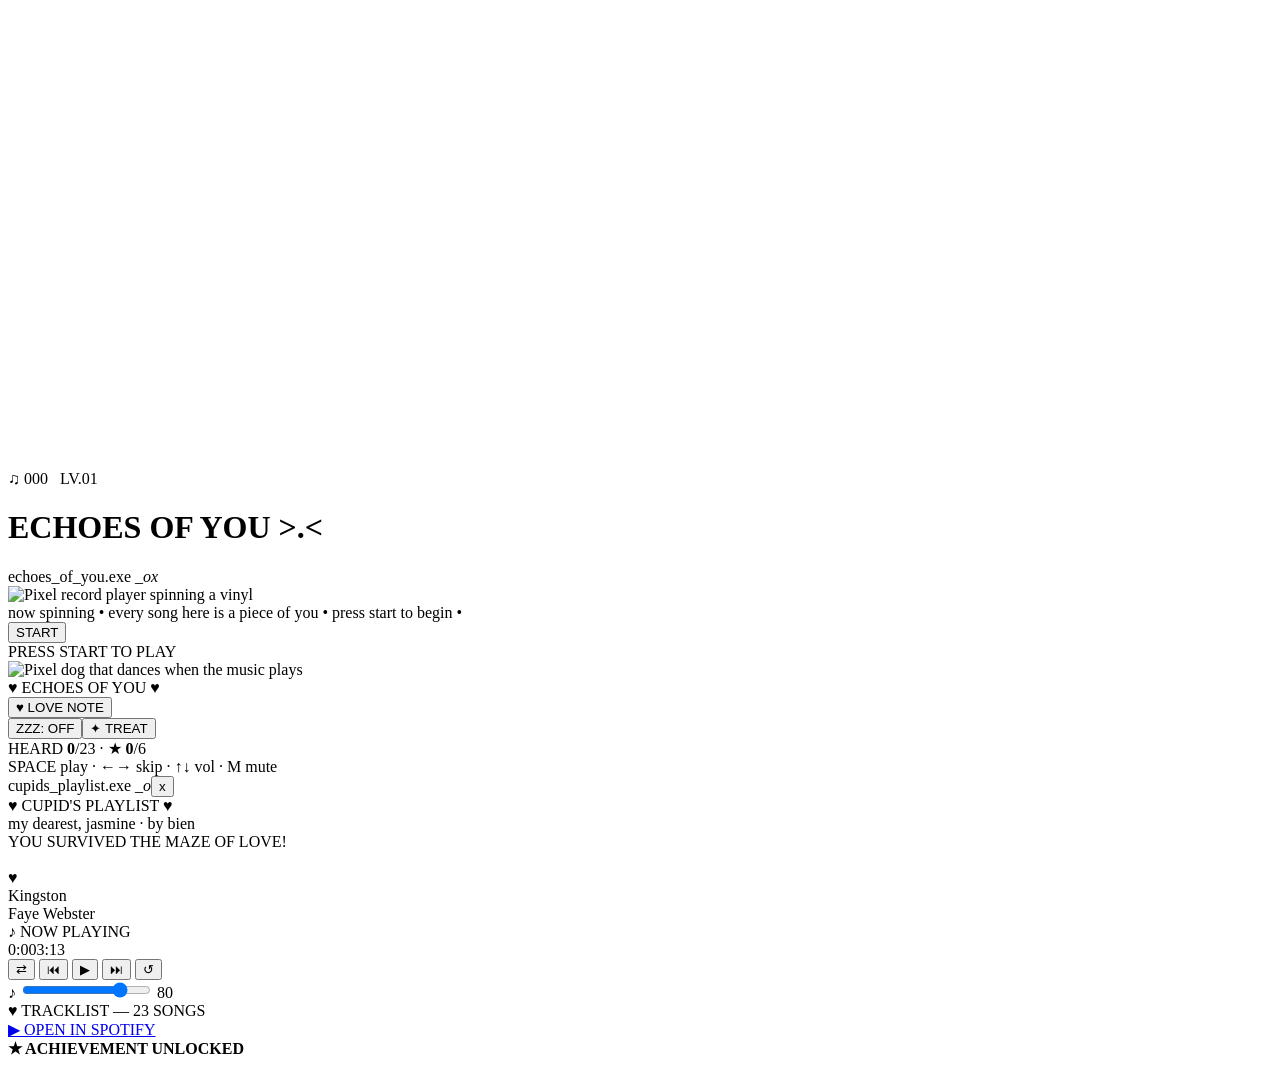
==== index.html @ cacc9eea "Add files via upload" ====
<!DOCTYPE html>
<html lang="en">
<head>
<meta charset="UTF-8">
<meta name="viewport" content="width=device-width, initial-scale=1">
<title>Echoes of You</title>
<link rel="preconnect" href="https://fonts.googleapis.com">
<link rel="preconnect" href="https://fonts.gstatic.com" crossorigin>
<link href="https://fonts.googleapis.com/css2?family=Press+Start+2P&family=Pixelify+Sans:wght@400;600&display=swap" rel="stylesheet">
<link rel="stylesheet" href="css/base.css">
<link rel="stylesheet" href="css/intro.css">
<link rel="stylesheet" href="css/playlist.css">
<link rel="stylesheet" href="css/dog.css">
<link rel="stylesheet" href="css/extras.css">
</head>
<body>

<canvas id="sky"></canvas>
<div class="horizon-glow"></div>
<div class="floor-wrap"><div class="floor"></div></div>
<canvas id="wipe"></canvas>
<div id="tod"></div>
<div id="tint"></div>
<div id="night"><i class="moon"></i><div id="stars"></div></div>
<canvas id="trail"></canvas>
<canvas id="pup" aria-hidden="true"></canvas>
<div class="scanlines"></div>

<div class="hud">
  <div class="lives" id="lives"></div>
  <div><span class="blink">&#9835;</span> <span id="hudScore">000</span> &nbsp; LV.<span id="hudLv">01</span></div>
</div>

<!-- ================= SCREEN 1: INTRO ================= -->
<main class="screen active" id="s-intro">
  <h1 id="title">ECHOES OF YOU &gt;.&lt;</h1>
  <p class="sub"><span id="sub"></span><span class="cursor"></span></p>

  <section class="win" aria-label="Record player">
    <div class="titlebar">
      <span class="name"><span class="dot"></span>echoes_of_you.exe</span>
      <span class="btns"><i>_</i><i>o</i><i>x</i></span>
    </div>
    <div class="win-body">
      <span class="corner tl"></span><span class="corner tr"></span><span class="corner bl"></span><span class="corner br"></span>
      <img class="deck" src="turntable_transparent.gif" alt="Pixel record player spinning a vinyl">
      <div class="shelf"></div>
      <div class="player-mini">
        <span class="note" id="noteIcon"></span>
        <div class="marquee"><span>now spinning &bull; every song here is a piece of you &bull; press start to begin &bull;</span></div>
        <div class="eq"><b></b><b></b><b></b><b></b><b></b></div>
        <div class="track" id="track"></div>
      </div>
    </div>
  </section>

  <div class="start-wrap">
    <button class="start" id="start"><span class="arrow" id="arrowL"></span>START<span class="arrow l" id="arrowR"></span></button>
    <div class="loadbar" id="loadbar"><i></i></div>
    <div class="hint" id="hint">PRESS START TO PLAY</div>
  </div>
</main>

<!-- ================= SCREEN 2: CUPID'S PLAYLIST ================= -->
<main class="screen" id="s-player">
  <div class="layout">
    <div class="side">
      <div id="lyric-sky" aria-hidden="true"></div>
      <div id="dog-stage">
        <div id="dog-bubble"><span></span></div>
        <div id="dog-fx"></div>
        <div id="dog-wrap"><img class="deck" id="dog" role="button" tabindex="0" aria-label="Pet the dog" src="assets/dog/idle.png" alt="Pixel dog that dances when the music plays"><div id="dog-acc"></div></div>
      </div>
      <div class="shelf"></div>
      <div class="tag">&hearts; ECHOES OF YOU &hearts;</div>
      <button id="note-btn" type="button" aria-expanded="false">&hearts; LOVE NOTE</button>
      <div id="note-box" hidden></div>
      <div id="dog-tools"><button id="sleep-btn" type="button">ZZZ: OFF</button><button id="treat-btn" type="button">&#10022; TREAT</button></div>
      <div id="heard">HEARD <b id="heard-n">0</b>/<span id="heard-t">23</span> &middot; &#9733; <b id="ach-n">0</b>/<span id="ach-t">6</span></div>
      <div class="keys">SPACE play &middot; &larr;&rarr; skip &middot; &uarr;&darr; vol &middot; M mute</div>
    </div>

    <section class="win" aria-label="Cupid's Playlist">
      <div class="titlebar">
        <span class="name"><span class="dot"></span>cupids_playlist.exe</span>
        <span class="btns"><i>_</i><i>o</i><button id="backBtn" title="Back to intro" aria-label="Back to intro">x</button></span>
      </div>
      <div id="player-hero">
        <div id="hero-title">&hearts; CUPID'S PLAYLIST &hearts;</div>
        <div id="hero-sub">my dearest, jasmine &middot; by bien</div>
        <div id="hero-congrats">YOU SURVIVED THE MAZE OF LOVE!</div>
      </div>
      <div id="player-body">
        <div id="album-section">
          <div id="album-wrap">
            <div id="vinyl-pos"><div id="vinyl"></div></div>
            <div id="album-art"><img id="aimg" src="" alt=""/><div id="album-fb">&hearts;</div></div>
          </div>
          <div id="song-meta">
            <div id="song-title">Kingston</div>
            <div id="song-artist">Faye Webster</div>
            <div id="now-playing-tag">&#9834; NOW PLAYING</div>
          </div>
        </div>
        <div id="audio-viz"></div>
        <div id="progress-section">
          <div id="prog-bar"><div id="prog-fill"></div><div id="prog-handle" style="left:0%"></div></div>
          <div id="time-row"><span id="tc">0:00</span><span id="td">3:13</span></div>
        </div>
        <div id="controls-section">
          <button class="ctrl" id="shuffle-btn" aria-label="Shuffle">&#8644;</button>
          <button class="ctrl" id="prev-btn" aria-label="Previous">&#9198;</button>
          <button class="ctrl" id="play-btn" aria-label="Play or pause">&#9654;</button>
          <button class="ctrl" id="next-btn" aria-label="Next">&#9197;</button>
          <button class="ctrl" id="repeat-btn" aria-label="Repeat">&#8634;</button>
        </div>
        <div id="vol-section">
          <span id="vol-icon">&#9834;</span>
          <input type="range" id="vol-slider" min="0" max="100" value="80"/>
          <span id="vol-val">80</span>
        </div>
        <div id="tracklist-section">
          <div id="tl-header">&hearts; TRACKLIST &mdash; 23 SONGS</div>
          <div id="tl"></div>
        </div>
        <div id="spotify-section">
          <a id="sp-btn" href="https://open.spotify.com/playlist/7KGLOl9cUGlaDKArLAe65Z" target="_blank" rel="noopener">&#9654; OPEN IN SPOTIFY</a>
        </div>
      </div>
    </section>
  </div>
</main>

<div id="toast" role="status" aria-live="polite"><b>&#9733; ACHIEVEMENT UNLOCKED</b><strong></strong><em></em></div>

<script src="js/shared.js"></script>
<script src="js/intro.js"></script>
<script src="js/tracks.js"></script>
<script src="js/playlist.js"></script>
<script src="js/dog.js"></script>
<script src="js/keyboard.js"></script>
<script src="js/extras.js"></script>
<script src="js/main.js"></script>
</body>
</html>
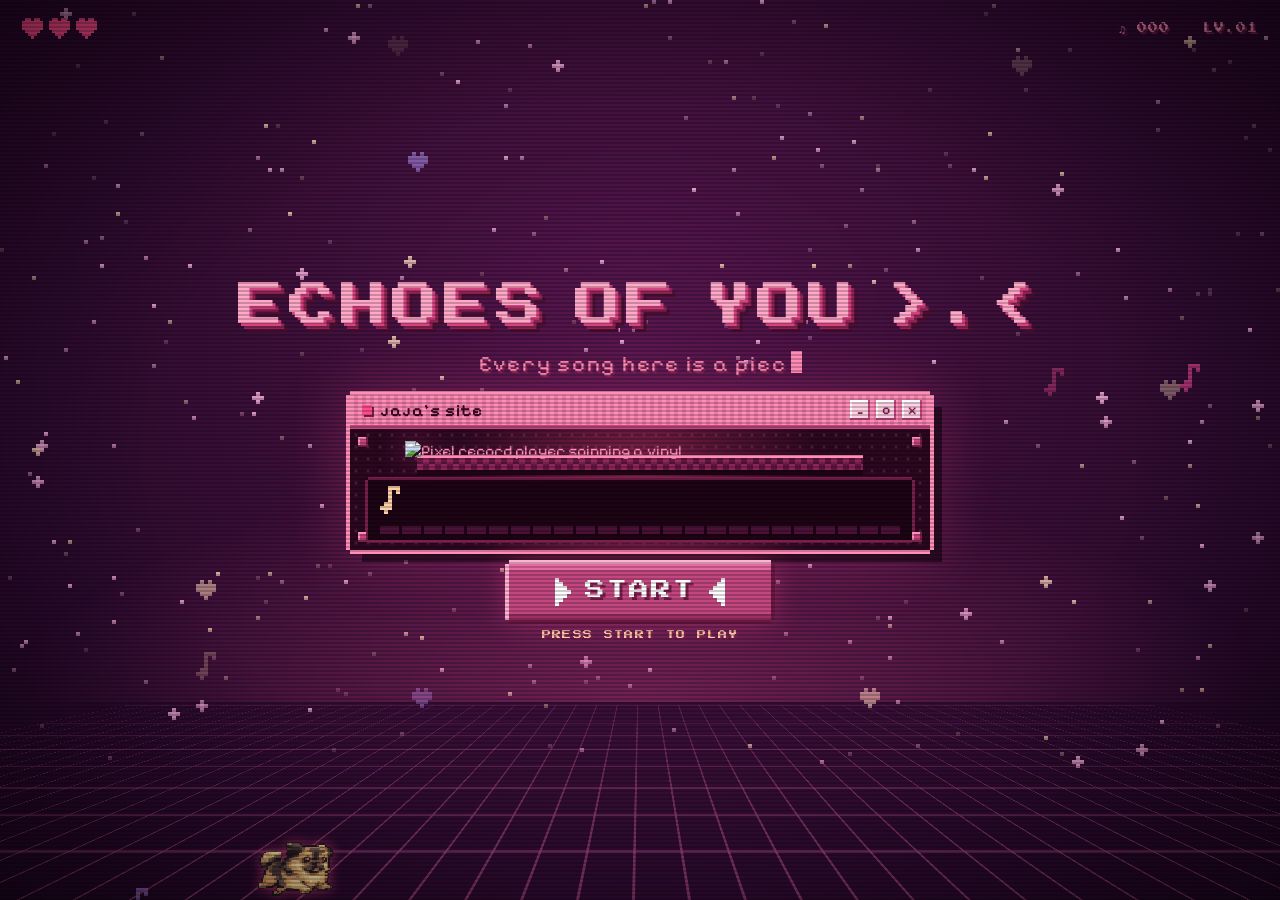
==== commit deb8facd: "commit" ====
--- a/index.html
+++ b/index.html
@@ -38,7 +38,7 @@
 
   <section class="win" aria-label="Record player">
     <div class="titlebar">
-      <span class="name"><span class="dot"></span>echoes_of_you.exe</span>
+      <span class="name"><span class="dot"></span>jaja's site</span>
       <span class="btns"><i>_</i><i>o</i><i>x</i></span>
     </div>
     <div class="win-body">
@@ -47,7 +47,7 @@
       <div class="shelf"></div>
       <div class="player-mini">
         <span class="note" id="noteIcon"></span>
-        <div class="marquee"><span>now spinning &bull; every song here is a piece of you &bull; press start to begin &bull;</span></div>
+        <div class="marquee"><span>now spinning &bull; every song here is a piece of how i admire you &bull; press start to begin &bull;</span></div>
         <div class="eq"><b></b><b></b><b></b><b></b><b></b></div>
         <div class="track" id="track"></div>
       </div>
@@ -82,13 +82,13 @@
 
     <section class="win" aria-label="Cupid's Playlist">
       <div class="titlebar">
-        <span class="name"><span class="dot"></span>cupids_playlist.exe</span>
+        <span class="name"><span class="dot"></span>jaja's site</span>
         <span class="btns"><i>_</i><i>o</i><button id="backBtn" title="Back to intro" aria-label="Back to intro">x</button></span>
       </div>
       <div id="player-hero">
-        <div id="hero-title">&hearts; CUPID'S PLAYLIST &hearts;</div>
-        <div id="hero-sub">my dearest, jasmine &middot; by bien</div>
-        <div id="hero-congrats">YOU SURVIVED THE MAZE OF LOVE!</div>
+        <div id="hero-title">&hearts; CHIPPOY'S PLAYLIST &hearts;</div>
+        <div id="hero-sub">cafe &middot; by ...</div>
+        <div id="hero-congrats">ENJOY LISTENING!</div>
       </div>
       <div id="player-body">
         <div id="album-section">
--- a/css/base.css
+++ b/css/base.css
@@ -0,0 +1,130 @@
+/* BASE — variables, background layers, HUD, screens, shared window chrome (used by intro + playlist) */
+
+  :root {
+    --bg: #3a0824;
+    --bg-deep: #1d0414;
+    --pink: #ff8fb8;
+    --pink-soft: #f9a8d4;
+    --hot: #ff4c8a;
+    --rose: #c2467f;
+    --deep: #7a1f4d;
+    --gold: #fcd0a8;
+    --gold-hi: #fde68a;
+    --lav: #c9a0ff;
+    --ink: #2b0720;
+  }
+  * { box-sizing: border-box; margin: 0; padding: 0; }
+  html, body { min-height: 100%; }
+  body {
+    background: radial-gradient(ellipse at 50% 38%, #5a0f3a 0%, var(--bg) 45%, var(--bg-deep) 100%) fixed;
+    color: var(--pink);
+    font-family: 'Pixelify Sans', 'Press Start 2P', monospace;
+    overflow-x: hidden;
+    image-rendering: pixelated;
+  }
+
+  @property --accent { syntax: '<color>'; inherits: true; initial-value: #ff4c8a; }
+  body { --accent: #ff4c8a; transition: --accent 1.2s ease; }
+  #tint {
+    position: fixed; inset: 0; z-index: 2; pointer-events: none; opacity: 0; transition: opacity 1s;
+    background:
+      radial-gradient(ellipse at 50% 40%, color-mix(in srgb, var(--accent) 26%, transparent) 0%, color-mix(in srgb, var(--accent) 10%, transparent) 55%, transparent 82%),
+      linear-gradient(to top, color-mix(in srgb, var(--accent) 16%, transparent), transparent 45%);
+  }
+  body.on-player #tint { opacity: 1; }
+
+  /* =============== shared background layers =============== */
+  #sky { position: fixed; inset: 0; width: 100%; height: 100%; image-rendering: pixelated; z-index: 0; }
+
+  .floor-wrap {
+    position: fixed; left: 0; right: 0; bottom: 0; height: 40vh;
+    perspective: 260px; overflow: hidden; z-index: 1; pointer-events: none;
+    -webkit-mask-image: linear-gradient(to top, #000 10%, transparent 95%);
+            mask-image: linear-gradient(to top, #000 10%, transparent 95%);
+  }
+  .floor {
+    position: absolute; left: -60%; right: -60%; top: -40%; bottom: 0;
+    transform: rotateX(64deg); transform-origin: 50% 100%;
+    background:
+      linear-gradient(rgba(255, 110, 170, .5) 3px, transparent 3px) 0 0 / 56px 56px,
+      linear-gradient(90deg, rgba(255, 110, 170, .5) 3px, transparent 3px) 0 0 / 56px 56px;
+    animation: floorScroll 2.4s linear infinite;
+  }
+  @keyframes floorScroll { to { background-position: 0 56px, 0 0; } }
+
+  .horizon-glow {
+    position: fixed; left: 0; right: 0; bottom: 22vh; height: 26vh; z-index: 1; pointer-events: none;
+    background: radial-gradient(ellipse at 50% 100%, rgba(255, 76, 138, .35), transparent 70%);
+  }
+  .scanlines {
+    position: fixed; inset: 0; z-index: 60; pointer-events: none;
+    background:
+      repeating-linear-gradient(0deg, rgba(0,0,0,.20) 0 2px, transparent 2px 4px),
+      radial-gradient(ellipse at center, transparent 55%, rgba(10, 0, 8, .55) 100%);
+    animation: flicker 5s steps(1) infinite;
+  }
+  @keyframes flicker { 0%, 92%, 100% { opacity: 1; } 93% { opacity: .82; } 95% { opacity: .95; } }
+  #wipe { position: fixed; inset: 0; width: 100%; height: 100%; z-index: 80; pointer-events: none; }
+  @keyframes blink { 50% { opacity: 0; } }
+
+  /* =============== HUD =============== */
+  .hud {
+    position: fixed; top: 18px; left: 22px; right: 22px; z-index: 20;
+    display: flex; justify-content: space-between; align-items: center;
+    font-family: 'Press Start 2P', monospace; font-size: 10px; letter-spacing: 1px;
+    color: var(--pink); text-shadow: 2px 2px 0 var(--deep); pointer-events: none;
+  }
+  .hud .lives { display: flex; gap: 6px; align-items: center; }
+  .hud .lives span { display: inline-block; width: 21px; height: 21px; background-size: contain; background-repeat: no-repeat; image-rendering: pixelated; }
+  .hud .blink { animation: blink 1s steps(1) infinite; }
+
+  /* =============== screens =============== */
+  .screen { display: none; position: relative; z-index: 10; min-height: 100vh; min-height: 100dvh; flex-direction: column; align-items: center; justify-content: center; padding: 60px 16px 44px; text-align: center; }
+  .screen.active { display: flex; }
+
+  /* ---------- shared window chrome ---------- */
+  .win {
+    position: relative; width: min(580px, 92vw); background: var(--ink); text-align: left;
+    box-shadow:
+      0 -4px 0 0 var(--pink), 0 4px 0 0 var(--pink), -4px 0 0 0 var(--pink), 4px 0 0 0 var(--pink),
+      12px 12px 0 0 rgba(10, 0, 8, .55),
+      0 0 60px 6px rgba(255, 76, 138, .25);
+  }
+  .titlebar {
+    display: flex; align-items: center; justify-content: space-between; height: 34px; padding: 0 8px 0 12px;
+    background: repeating-linear-gradient(90deg, var(--pink) 0 4px, #ee7aa6 4px 8px);
+    color: #3a0824; font-weight: 600; font-size: 17px; letter-spacing: .05em;
+    border-bottom: 4px solid var(--rose);
+  }
+  .titlebar .name { display: flex; align-items: center; gap: 8px; }
+  .titlebar .dot { width: 10px; height: 10px; background: var(--hot); box-shadow: 2px 2px 0 #7a1f4d; animation: blink 1.2s steps(1) infinite; }
+  .titlebar .btns { display: flex; gap: 6px; }
+  .titlebar .btns i, .titlebar .btns button {
+    display: grid; place-items: center; width: 20px; height: 20px; background: #ffd3e4; color: #7a1f4d; border: 0;
+    font: inherit; font-style: normal; font-size: 14px; line-height: 1; cursor: default;
+    box-shadow: inset -2px -2px 0 #c2467f, inset 2px 2px 0 #fff;
+  }
+  .titlebar .btns button { cursor: pointer; }
+  .titlebar .btns button:hover { background: #fff; }
+  .corner { position: absolute; width: 10px; height: 10px; background: var(--rose); box-shadow: inset -2px -2px 0 var(--deep), inset 2px 2px 0 var(--pink); }
+  .corner.tl { top: 8px; left: 8px; } .corner.tr { top: 8px; right: 8px; }
+  .corner.bl { bottom: 8px; left: 8px; } .corner.br { bottom: 8px; right: 8px; }
+
+  .deck {
+    display: block; margin: 0 auto; width: min(470px, 78vw); height: auto; image-rendering: pixelated;
+    filter: drop-shadow(0 0 14px rgba(255, 90, 160, .55));
+    animation: glowPulse 2.6s ease-in-out infinite alternate;
+  }
+  @keyframes glowPulse { from { filter: drop-shadow(0 0 8px rgba(255, 90, 160, .35)); } to { filter: drop-shadow(0 0 22px rgba(255, 90, 160, .75)); } }
+  .shelf {
+    width: 82%; height: 12px; margin: -2px auto 0;
+    background: conic-gradient(#8a2656 25%, #5f1440 0 50%, #8a2656 0 75%, #5f1440 0) 0 0 / 12px 12px;
+    box-shadow: 0 -3px 0 0 var(--pink), 0 5px 0 0 #1d0414;
+  }
+
+
+  /* shared by intro window + playlist side panel */
+  @keyframes winFloat { from { transform: translateY(0); } to { transform: translateY(-6px); } }
+
+  @media (max-width: 520px) { .hud { font-size: 8px; } }
+  @media (prefers-reduced-motion: reduce) { * { animation: none !important; } }
--- a/css/intro.css
+++ b/css/intro.css
@@ -0,0 +1,84 @@
+/* INTRO SCREEN (#s-intro) — title, record-player window, START button */
+
+  /* =============== INTRO =============== */
+  #s-intro { gap: 22px; }
+  h1 {
+    font-family: 'Press Start 2P', monospace; font-weight: 400;
+    font-size: clamp(20px, 4.4vw, 46px); line-height: 1.3; letter-spacing: .12em; color: #ffa8c8;
+    text-shadow: 3px 3px 0 #d6417f, 6px 6px 0 #8c2457, 9px 9px 0 #4d0f31; white-space: nowrap;
+  }
+  h1 .ch { display: inline-block; animation: wave 2.2s steps(1) infinite; animation-delay: calc(var(--i) * .09s); }
+  h1 .sp { display: inline-block; width: .6em; }
+  @keyframes wave { 0%, 100% { transform: translateY(0); } 50% { transform: translateY(-5px); } }
+  .sub { font-size: clamp(15px, 2.1vw, 22px); letter-spacing: .08em; color: var(--pink); text-shadow: 2px 2px 0 var(--deep); min-height: 1.4em; }
+  .sub .cursor { display: inline-block; width: .5em; height: 1em; background: var(--pink); margin-left: 4px; vertical-align: -2px; animation: blink .8s steps(1) infinite; }
+
+  #s-intro .win { animation: winFloat 4s steps(4) infinite alternate; }
+  .win-body {
+    position: relative; padding: 18px 18px 14px;
+    background:
+      radial-gradient(circle at 50% 46%, rgba(255, 76, 138, .38), transparent 62%),
+      radial-gradient(rgba(255, 143, 184, .20) 1.2px, transparent 1.8px) 0 0 / 12px 12px,
+      var(--ink);
+  }
+  .player-mini {
+    margin-top: 16px; display: grid; grid-template-columns: auto 1fr auto; gap: 12px; align-items: center;
+    padding: 8px 12px; background: #1d0414; font-size: 15px; letter-spacing: .04em;
+    box-shadow: 0 -3px 0 0 var(--deep), 0 3px 0 0 var(--deep), -3px 0 0 0 var(--deep), 3px 0 0 0 var(--deep);
+  }
+  .player-mini .note { width: 20px; height: 28px; background-size: contain; background-repeat: no-repeat; image-rendering: pixelated; animation: bounce .8s steps(2) infinite; }
+  @keyframes bounce { 50% { transform: translateY(-4px); } }
+  .marquee { overflow: hidden; white-space: nowrap; text-align: left; color: var(--gold); -webkit-mask-image: linear-gradient(90deg, transparent, #000 8%, #000 92%, transparent); mask-image: linear-gradient(90deg, transparent, #000 8%, #000 92%, transparent); }
+  .marquee span { display: inline-block; padding-left: 100%; animation: marq 12s linear infinite; }
+  @keyframes marq { to { transform: translateX(-100%); } }
+  .eq { display: flex; gap: 3px; align-items: flex-end; height: 24px; }
+  .eq b { width: 5px; background: linear-gradient(0deg, var(--hot), var(--gold)); animation: eq 1s steps(5) infinite alternate; }
+  .eq b:nth-child(1) { animation-duration: .7s; } .eq b:nth-child(2) { animation-duration: 1.1s; }
+  .eq b:nth-child(3) { animation-duration: .9s; } .eq b:nth-child(4) { animation-duration: 1.3s; }
+  .eq b:nth-child(5) { animation-duration: .8s; }
+  @keyframes eq { from { height: 4px; } to { height: 24px; } }
+  .track { grid-column: 1 / -1; display: flex; gap: 3px; }
+  .track i { flex: 1; height: 8px; background: #4a1236; animation: fill 6s steps(1) infinite; animation-delay: calc(var(--i) * .3s); }
+  @keyframes fill { 0% { background: #4a1236; } 2%, 100% { background: var(--pink); } }
+
+  .start-wrap { display: flex; flex-direction: column; align-items: center; gap: 14px; margin-top: 6px; }
+  .start {
+    position: relative; font-family: 'Press Start 2P', monospace; font-size: clamp(14px, 2vw, 20px); letter-spacing: .1em;
+    color: #fff; background: var(--rose); border: 0; padding: 20px 40px; cursor: pointer; overflow: hidden;
+    text-shadow: 3px 3px 0 var(--deep);
+    box-shadow:
+      0 -4px 0 0 #ffb3d1, 0 4px 0 0 #6a1842, -4px 0 0 0 #ffb3d1, 4px 0 0 0 #6a1842,
+      inset 0 -6px 0 0 #9c2f66, inset 0 6px 0 0 #e56aa0, 0 0 30px rgba(255, 76, 138, .45);
+    transition: transform .08s steps(2);
+  }
+  .start::after { content: ''; position: absolute; top: 0; bottom: 0; left: -40%; width: 22%; background: rgba(255,255,255,.35); transform: skewX(-20deg); animation: shine 3s steps(14) infinite; }
+  @keyframes shine { 0%, 55% { left: -40%; } 100% { left: 140%; } }
+  .start:hover { transform: translateY(-3px); background: #d65390; }
+  .start:active { transform: translateY(4px); box-shadow: 0 -4px 0 0 #ffb3d1, 0 4px 0 0 #6a1842, -4px 0 0 0 #ffb3d1, 4px 0 0 0 #6a1842, inset 0 4px 0 0 #9c2f66; }
+  .start .arrow { display: inline-block; width: 16px; height: 28px; vertical-align: middle; background-size: contain; background-repeat: no-repeat; image-rendering: pixelated; margin: 0 14px; animation: nudge .7s steps(2) infinite; }
+  .start .arrow.l { transform: scaleX(-1); animation-name: nudgeL; }
+  @keyframes nudge { 50% { transform: translateX(5px); } }
+  @keyframes nudgeL { 0% { transform: scaleX(-1) translateX(0); } 50% { transform: scaleX(-1) translateX(5px); } }
+  .hint { font-family: 'Press Start 2P', monospace; font-size: 9px; letter-spacing: .15em; color: var(--gold); text-shadow: 2px 2px 0 var(--deep); animation: blink 1.1s steps(1) infinite; }
+  .loadbar { display: none; width: 260px; height: 16px; padding: 3px; background: #1d0414; box-shadow: 0 -3px 0 0 var(--pink), 0 3px 0 0 var(--pink), -3px 0 0 0 var(--pink), 3px 0 0 0 var(--pink); }
+  .loadbar.on { display: block; }
+  .loadbar i { display: block; height: 100%; width: 0; background: repeating-linear-gradient(90deg, var(--hot) 0 8px, transparent 8px 11px); }
+
+
+  @media (max-width: 520px) { h1 { white-space: normal; } }
+
+  /* ---- fit the intro screen in one viewport (no page scroll) ---- */
+  #s-intro .deck { width: auto; max-width: min(470px, 78vw); max-height: clamp(110px, calc(100dvh - 520px), 380px); }
+  @media (max-height: 900px) {
+    #s-intro { gap: 14px; padding-top: 40px; padding-bottom: 24px; }
+    #s-intro .win-body { padding: 12px 18px 10px; }
+    #s-intro .player-mini { margin-top: 10px; padding: 6px 12px; }
+    #s-intro .start-wrap { gap: 10px; margin-top: 0; }
+    #s-intro .start { padding: 14px 32px; }
+  }
+  @media (max-height: 700px) {
+    #s-intro { gap: 8px; padding-top: 34px; padding-bottom: 14px; }
+    #s-intro .sub { font-size: 14px; }
+    #s-intro .start { padding: 10px 26px; }
+    #s-intro .hint { font-size: 8px; }
+  }
--- a/css/playlist.css
+++ b/css/playlist.css
@@ -0,0 +1,140 @@
+/* CUPID'S PLAYLIST SCREEN (#s-player) — player window, tracklist, controls */
+
+  /* =============== PLAYER =============== */
+  #s-player { font-family: 'Press Start 2P', monospace; }
+  .layout { display: flex; gap: 40px; align-items: center; justify-content: center; flex-wrap: wrap; width: 100%; }
+  .side { display: flex; flex-direction: column; align-items: center; animation: winFloat 4s steps(4) infinite alternate; }
+    .side .shelf { width: 88%; }
+  .side .tag { margin-top: 18px; font-size: 8px; letter-spacing: .15em; color: var(--gold); text-shadow: 2px 2px 0 var(--deep); }
+
+  #dog { image-rendering: pixelated; }
+  #s-player .win { width: min(540px, 94vw); }
+  #player-hero {
+    padding: 16px 14px; text-align: center;
+    background: repeating-linear-gradient(90deg, var(--rose) 0 4px, #b83d77 4px 8px); border-bottom: 4px solid var(--deep);
+  }
+  #hero-title { font-size: clamp(11px, 2.6vw, 15px); color: #fff; text-shadow: 3px 3px 0 var(--deep); margin-bottom: 10px; line-height: 1.5; }
+  #hero-sub { font-size: clamp(7px, 1.7vw, 9px); color: #fff0f6; margin-bottom: 9px; text-shadow: 2px 2px 0 var(--deep); }
+  #hero-congrats { font-size: clamp(6px, 1.5vw, 7px); color: var(--gold-hi); text-shadow: 2px 2px 0 var(--deep); animation: blink 1.4s steps(1) infinite; }
+
+  #player-body {
+    position: relative; padding: 4px 0 20px;
+    background:
+      radial-gradient(circle at 20% 12%, rgba(255, 76, 138, .22), transparent 55%),
+      radial-gradient(rgba(255, 143, 184, .14) 1.2px, transparent 1.8px) 0 0 / 12px 12px,
+      var(--ink);
+  }
+  #album-section { --art: clamp(90px, 22vw, 120px); display: flex; align-items: center; gap: 16px; padding: 18px 20px 0; }
+  #album-wrap { position: relative; flex-shrink: 0; width: calc(var(--art) * 1.5); height: var(--art); }
+  #album-art {
+    position: absolute; left: 0; top: 0; z-index: 2;
+    width: var(--art); height: var(--art); background: #2d0020; flex-shrink: 0;
+    display: flex; align-items: center; justify-content: center; overflow: hidden;
+    box-shadow: 0 -3px 0 0 var(--pink), 0 3px 0 0 var(--pink), -3px 0 0 0 var(--pink), 3px 0 0 0 var(--pink), 6px 6px 0 0 rgba(10, 0, 8, .6), 0 0 24px rgba(255, 76, 138, .35);
+  }
+  /* ---- spinning vinyl peeking out of the sleeve ---- */
+  #vinyl-pos { position: absolute; top: 0; left: calc(var(--art) * .2); width: var(--art); height: var(--art); z-index: 1; transition: left .6s steps(6); }
+  #album-section.playing #vinyl-pos { left: calc(var(--art) * .5); }
+  #vinyl {
+    position: relative; width: 100%; height: 100%; border-radius: 50%;
+    background:
+      conic-gradient(from 0deg, transparent 0 18%, rgba(255, 255, 255, .16) 25%, transparent 32% 68%, rgba(255, 255, 255, .16) 75%, transparent 82%),
+      repeating-radial-gradient(circle, #1a0612 0 2px, #2f0c22 2px 4px);
+    box-shadow: 0 0 0 3px var(--rose), 4px 4px 0 3px rgba(10, 0, 8, .55), 0 0 18px rgba(255, 76, 138, .3);
+    animation: vinylSpin 3.2s steps(32) infinite; animation-play-state: paused;
+  }
+  #album-section.playing #vinyl { animation-play-state: running; }
+  #vinyl::before { content: ''; position: absolute; inset: 33%; border-radius: 50%; background: var(--hot) var(--label, none) center / cover; box-shadow: 0 0 0 2px var(--gold-hi); }
+  #vinyl::after { content: ''; position: absolute; left: 50%; top: 50%; width: 9%; height: 9%; margin: -4.5% 0 0 -4.5%; border-radius: 50%; background: var(--bg-deep); box-shadow: 0 0 0 2px var(--gold-hi); }
+  @keyframes vinylSpin { to { transform: rotate(360deg); } }
+  #album-art img { width: 100%; height: 100%; object-fit: cover; display: none; image-rendering: auto; }
+  #album-fb { font-size: 34px; color: var(--pink); animation: bounce .8s steps(2) infinite; }
+  #song-meta { flex: 1; min-width: 0; }
+  #song-title { font-size: clamp(9px, 2.4vw, 12px); color: var(--gold-hi); margin-bottom: 10px; line-height: 1.5; overflow: hidden; text-overflow: ellipsis; display: -webkit-box; -webkit-line-clamp: 2; -webkit-box-orient: vertical; text-shadow: 2px 2px 0 var(--deep); }
+  #song-artist { font-size: clamp(7px, 1.8vw, 9px); color: var(--pink-soft); margin-bottom: 12px; }
+  #now-playing-tag { font-size: clamp(6px, 1.4vw, 7px); color: var(--pink); background: #2d0020; padding: 5px 8px; display: inline-block; box-shadow: 0 -2px 0 0 var(--rose), 0 2px 0 0 var(--rose), -2px 0 0 0 var(--rose), 2px 0 0 0 var(--rose); }
+  #now-playing-tag.live { animation: blink 1.2s steps(1) infinite; }
+
+  #audio-viz { margin: 16px 20px 0; display: flex; align-items: flex-end; gap: 2px; height: 44px; }
+  .avbar { flex: 1; background: linear-gradient(0deg, var(--accent), var(--gold)); min-height: 2px; opacity: .7; }
+
+  #progress-section { padding: 14px 20px 0; }
+  #prog-bar { height: 10px; background: #3d0030; cursor: pointer; position: relative; margin-bottom: 10px; box-shadow: 0 -2px 0 0 var(--deep), 0 2px 0 0 var(--deep), -2px 0 0 0 var(--deep), 2px 0 0 0 var(--deep); }
+  #prog-fill { height: 10px; width: 0%; pointer-events: none; background: repeating-linear-gradient(90deg, var(--accent) 0 6px, color-mix(in srgb, var(--accent) 70%, #fff) 6px 8px); }
+  #prog-handle { position: absolute; top: -4px; width: 12px; height: 18px; background: var(--gold-hi); transform: translateX(-6px); pointer-events: none; box-shadow: -2px 0 0 0 var(--hot), 2px 0 0 0 var(--hot); }
+  #time-row { display: flex; justify-content: space-between; font-size: clamp(7px, 1.8vw, 9px); color: var(--pink-soft); }
+
+  #controls-section { display: flex; align-items: center; justify-content: center; gap: 12px; padding: 18px 20px 0; flex-wrap: wrap; }
+  .ctrl {
+    font-family: 'Press Start 2P', monospace; background: #3a0824; color: var(--pink-soft); border: 0; cursor: pointer;
+    padding: 9px 12px; font-size: 12px; line-height: 1;
+    box-shadow: 0 -3px 0 0 var(--rose), 0 3px 0 0 #120008, -3px 0 0 0 var(--rose), 3px 0 0 0 #120008, inset 0 -3px 0 0 #260416;
+  }
+  .ctrl:hover { background: #561236; color: var(--gold-hi); }
+  .ctrl:active { transform: translateY(3px); box-shadow: 0 -3px 0 0 var(--rose), 0 0 0 0 #120008, -3px 0 0 0 var(--rose), 3px 0 0 0 #120008; }
+  #play-btn { font-size: 17px; padding: 12px 17px; background: var(--rose); color: #fff; text-shadow: 2px 2px 0 var(--deep); box-shadow: 0 -3px 0 0 #ffb3d1, 0 3px 0 0 #6a1842, -3px 0 0 0 #ffb3d1, 3px 0 0 0 #6a1842, inset 0 -4px 0 0 #9c2f66, inset 0 4px 0 0 #e56aa0; }
+  #play-btn:hover { background: #d65390; }
+  .ctrl.active { color: var(--gold-hi); box-shadow: 0 -3px 0 0 var(--gold-hi), 0 3px 0 0 #120008, -3px 0 0 0 var(--gold-hi), 3px 0 0 0 #120008, inset 0 -3px 0 0 #260416; }
+
+  #vol-section { display: flex; align-items: center; gap: 12px; padding: 18px 20px 0; }
+  #vol-icon { font-size: 11px; color: var(--pink-soft); }
+  #vol-slider { flex: 1; height: 6px; accent-color: var(--hot); cursor: pointer; }
+  #vol-val { font-size: 7px; color: var(--pink-soft); min-width: 28px; text-align: right; }
+
+  #tracklist-section { margin: 20px 20px 0; background: #1d0414; box-shadow: 0 -3px 0 0 var(--deep), 0 3px 0 0 var(--deep), -3px 0 0 0 var(--deep), 3px 0 0 0 var(--deep); }
+  #tl-header { background: #3a0824; padding: 9px 12px; font-size: clamp(7px, 1.8vw, 9px); color: var(--pink-soft); border-bottom: 3px solid var(--deep); }
+  #tl { max-height: clamp(180px, 32vh, 280px); overflow-y: auto; scrollbar-width: thin; scrollbar-color: var(--rose) #1a0010; }
+  .ti { display: flex; align-items: center; gap: 10px; padding: 10px 12px; cursor: pointer; border-bottom: 1px solid #2a0a1d; font-size: clamp(7px, 1.8vw, 9px); }
+  .ti:hover { background: #2d0a22; }
+  .ti.active { background: #4a1236; box-shadow: inset 4px 0 0 0 var(--hot); }
+  .tn { color: #a8366a; min-width: 18px; }
+  .tt { color: #fbcfe8; flex: 1; white-space: nowrap; overflow: hidden; text-overflow: ellipsis; }
+  .tar { color: var(--pink-soft); white-space: nowrap; max-width: 38%; overflow: hidden; text-overflow: ellipsis; }
+  .ti.active .tt, .ti.active .tn { color: var(--gold-hi); }
+
+  #spotify-section { padding: 20px 20px 0; }
+  #sp-btn {
+    display: block; width: 100%; font-family: 'Press Start 2P', monospace; font-size: clamp(7px, 1.8vw, 9px);
+    background: #1DB954; color: #fff; border: 0; padding: 14px; cursor: pointer; text-decoration: none; text-align: center; text-shadow: 2px 2px 0 #0b5a28;
+    box-shadow: 0 -3px 0 0 #7af0a6, 0 3px 0 0 #0b5a28, -3px 0 0 0 #7af0a6, 3px 0 0 0 #0b5a28, inset 0 -4px 0 0 #158f43;
+  }
+  #sp-btn:hover { background: #1ed760; }
+  #sp-btn:active { transform: translateY(3px); }
+
+
+  /* ---- fit the playlist screen in one viewport (no page scroll) on desktop/tablet ---- */
+  @media (min-width: 760px) {
+    #s-player { padding: 48px 16px 16px; }
+    #s-player .win { display: flex; flex-direction: column; max-height: calc(100dvh - 72px); }
+    #s-player .win .titlebar, #player-hero { flex-shrink: 0; }
+    #player-body { flex: 1; min-height: 0; display: flex; flex-direction: column; padding-bottom: 14px; }
+    #player-body > * { flex-shrink: 0; }
+    #tracklist-section { flex: 0 1 auto; min-height: 96px; display: flex; flex-direction: column; margin-top: 14px; }
+    #tl-header { flex-shrink: 0; }
+    #tl { flex: 0 1 auto; min-height: 0; max-height: clamp(180px, 32vh, 280px); }
+    #spotify-section { padding-top: 14px; }
+  }
+  @media (min-width: 760px) and (max-height: 900px) {
+    #player-hero { padding: 10px 14px; }
+    #hero-title { margin-bottom: 6px; }
+    #hero-sub { margin-bottom: 5px; }
+    #album-section { padding-top: 12px; }
+    #album-section { --art: 84px; }
+    #song-title { margin-bottom: 6px; }
+    #song-artist { margin-bottom: 8px; }
+    #audio-viz { margin-top: 10px; height: 28px; }
+    #progress-section { padding-top: 10px; }
+    #prog-bar { margin-bottom: 8px; }
+    #controls-section { padding-top: 12px; }
+    #vol-section { padding-top: 12px; }
+    #tracklist-section { margin-top: 12px; }
+    .ti { padding: 7px 12px; }
+    #sp-btn { padding: 10px; }
+  }
+  @media (min-width: 760px) and (max-height: 720px) {
+    #hero-congrats { display: none; }
+    #album-section { --art: 72px; }
+    #audio-viz { height: 20px; margin-top: 8px; }
+    #vol-section { display: none; }
+    #s-player .side { --sideW: min(340px, 40vw); }
+  }
--- a/css/dog.css
+++ b/css/dog.css
@@ -0,0 +1,113 @@
+/* DOG — mascot, speech bubble, love note, night sky, lyrics, sleep/treat tools */
+
+  /* =============== DOG EXTRAS =============== */
+  .side { --sideW: min(400px, 70vw); width: var(--sideW); }
+  #dog-stage { position: relative; width: 100%; }
+  #dog-stage .deck { width: 100%; aspect-ratio: 1300 / 944; object-fit: contain; object-position: 50% 100%; }
+  #dog-wrap { transform-origin: 50% 94%; }
+  #s-player { --glow: rgba(255, 76, 138, .6); --glow2: rgba(255, 76, 138, .28); }
+  #dog { cursor: pointer; animation: dogGlow 2.6s ease-in-out infinite alternate; filter: drop-shadow(0 0 14px var(--glow)); }
+  @keyframes dogGlow { from { filter: drop-shadow(0 0 8px var(--glow)); } to { filter: drop-shadow(0 0 22px var(--glow)); } }
+  #dog:focus, #dog:focus-visible { outline: none; }
+  #dog:focus-visible { filter: drop-shadow(0 0 22px var(--glow)) brightness(1.12); animation: none; }
+  #s-player .win {
+    box-shadow: 0 -4px 0 0 var(--pink), 0 4px 0 0 var(--pink), -4px 0 0 0 var(--pink), 4px 0 0 0 var(--pink),
+      12px 12px 0 0 rgba(10, 0, 8, .55), 0 0 60px 6px var(--glow2);
+    transition: box-shadow 1s;
+  }
+  #dog-wrap.sleep { animation: none; }
+  #dog-wrap.sleep #dog { animation: none; filter: drop-shadow(0 0 8px var(--glow)) brightness(.78); }
+  #dog-wrap.stretch { animation: stretchUp 1.05s steps(9) 1; }
+  @keyframes stretchUp { 0% { transform: none; } 25%, 55% { transform: translateY(-8px) scale(.93, 1.1); } 80% { transform: translateY(0) scale(1.06, .93); } 100% { transform: none; } }
+  #dog-wrap { position: relative; }
+  #dog-env { position: absolute; left: 0; top: 0; width: 36px; height: auto; image-rendering: pixelated; display: none; pointer-events: none; z-index: 3; }
+  #dog-acc { position: absolute; inset: 0; pointer-events: none; }
+  #dog-acc img { position: absolute; display: none; image-rendering: pixelated; height: auto; }
+  #dog-tools { display: flex; flex-wrap: wrap; gap: 12px; justify-content: center; margin-top: 12px; }
+  #dog-tools button { font-family: 'Press Start 2P', monospace; font-size: 7px; padding: 8px 10px; cursor: pointer; border: 0; background: #3a0824; color: var(--pink-soft);
+    box-shadow: 0 -3px 0 0 var(--rose), 0 3px 0 0 #120008, -3px 0 0 0 var(--rose), 3px 0 0 0 #120008, inset 0 -3px 0 0 #260416; }
+  #dog-tools button:hover { background: #561236; color: var(--gold-hi); }
+  #dog-tools button:active { transform: translateY(3px); }
+  #dog-tools button:disabled { opacity: .55; cursor: default; transform: none; }
+  #tod { position: fixed; inset: 0; z-index: 2; pointer-events: none; opacity: 0; transition: opacity 3s ease; }
+  body.tod-morning #tod { opacity: 1; background: radial-gradient(ellipse at 50% 22%, rgba(255, 205, 110, .22), rgba(255, 170, 90, .07) 60%, transparent 85%); }
+  body.tod-eve #tod { opacity: 1; background: linear-gradient(to top, rgba(255, 110, 80, .2), rgba(255, 90, 140, .08) 55%, transparent 85%); }
+  body.tod-late #tod { opacity: 1; background: radial-gradient(ellipse at 50% 40%, rgba(90, 70, 200, .16), rgba(30, 20, 90, .24) 100%); }
+  #night .moon { position: absolute; left: clamp(24px, 11vw, 180px); top: 9vh; width: 88px; height: 88px; background: url(../assets/moon.png) center / contain no-repeat; image-rendering: pixelated; filter: drop-shadow(0 0 14px rgba(255, 244, 190, .55)); }
+  #stars i { position: absolute; width: 3px; height: 3px; background: #fff6c8; animation: tw 2.4s steps(2) infinite; }
+  #stars i.b { box-shadow: -3px 0 0 #fff6c8, 3px 0 0 #fff6c8, 0 -3px 0 #fff6c8, 0 3px 0 #fff6c8; }
+  @keyframes tw { 0% { opacity: .25; } 50% { opacity: 1; } 100% { opacity: .25; } }
+  #night .shoot { position: absolute; width: 74px; height: 3px; background: linear-gradient(90deg, rgba(255,255,255,0), #fff); opacity: 0; animation: shoot 1s steps(10) 1; }
+  @keyframes shoot { 0% { opacity: 1; transform: translate(0, 0) rotate(28deg); } 100% { opacity: 0; transform: translate(280px, 150px) rotate(28deg); } }
+  #night { position: fixed; inset: 0; z-index: 2; pointer-events: none; opacity: 0; transition: opacity 1.8s ease;
+    background: radial-gradient(ellipse at 50% 42%, rgba(70, 80, 200, .42) 0%, rgba(24, 20, 100, .62) 55%, rgba(8, 6, 40, .82) 100%); }
+  body.night #night { opacity: 1; }
+  @keyframes breathe { 50% { transform: scale(1.02, 1.04); } }
+  #dog-wrap.hop { animation: hop .55s steps(6) 1; }
+  @keyframes hop { 0% { transform: none; } 35% { transform: translateY(-38px) scale(.97, 1.05); } 70% { transform: translateY(0) scale(1.05, .93); } 100% { transform: none; } }
+  #dog-wrap.shake { animation: shake .36s steps(3) 1; }
+  @keyframes shake { 0%, 100% { transform: none; } 20% { transform: translateX(-9px) rotate(-3deg); } 40% { transform: translateX(9px) rotate(3deg); } 60% { transform: translateX(-6px) rotate(-2deg); } 80% { transform: translateX(6px) rotate(2deg); } }
+
+  #dog-fx { position: absolute; inset: 0; pointer-events: none; z-index: 2; }
+  .fx { position: absolute; font-size: 18px; line-height: 1; font-family: system-ui, 'Segoe UI Symbol', sans-serif; text-shadow: 2px 2px 0 var(--deep); animation: floatUp 2.2s steps(11) forwards; }
+  .fx.z { font-family: 'Press Start 2P', monospace; font-size: 22px; color: #cfd8ff; animation-duration: 3s; animation-timing-function: steps(15); }
+  @keyframes floatUp { 0% { opacity: 0; transform: translate(0, 0); } 12% { opacity: 1; } 100% { opacity: 0; transform: translate(var(--dx, 0), -110px); } }
+
+  #dog-bubble {
+    position: absolute; left: 50%; top: 3%; z-index: 3; transform: translateX(-50%); pointer-events: none;
+    padding: 7px 10px; background: #fff0f6; color: #3a0824; font-size: 8px; line-height: 1.5; text-align: center;
+    box-shadow: 0 -3px 0 0 var(--pink), 0 3px 0 0 var(--pink), -3px 0 0 0 var(--pink), 3px 0 0 0 var(--pink);
+    opacity: 0; transition: opacity .12s steps(2);
+  }
+  #dog-bubble.on { opacity: 1; }
+  #dog-bubble span { display: block; max-width: 220px; overflow: hidden; text-overflow: ellipsis; white-space: nowrap; }
+  #dog-bubble::after { content: ''; position: absolute; left: 50%; bottom: -9px; margin-left: -4px; width: 8px; height: 8px; background: #fff0f6; box-shadow: 3px 3px 0 0 var(--pink), -3px 3px 0 0 var(--pink); clip-path: polygon(0 0, 100% 0, 50% 100%); }
+
+  /* ---- floating lyrics above the dog ---- */
+  #lyric-sky { position: relative; width: 100%; height: 54px; margin-bottom: 6px; pointer-events: none; }
+  .ly {
+    position: absolute; left: -12%; right: -12%; bottom: 0; text-align: center; font-size: 9px; line-height: 1.7;
+    color: var(--gold-hi); text-shadow: 2px 2px 0 var(--deep);
+    display: -webkit-box; -webkit-line-clamp: 3; -webkit-box-orient: vertical; overflow: hidden; justify-content: center;
+    animation: lyIn .5s steps(5) both, lyBob 2.4s steps(2) .5s infinite alternate;
+  }
+  .ly::before { content: '\266A '; color: var(--pink); }
+  .ly.out { animation: lyOut .9s steps(9) forwards; }
+  @keyframes lyIn { from { opacity: 0; transform: translateY(12px); } to { opacity: 1; transform: none; } }
+  @keyframes lyBob { to { transform: translateY(-3px); } }
+  @keyframes lyOut { from { opacity: 1; transform: none; } to { opacity: 0; transform: translateY(-34px); } }
+  @media (min-width: 760px) and (max-height: 720px) { #lyric-sky { height: 36px; } }
+  #note-btn {
+    margin-top: 14px; font-family: 'Press Start 2P', monospace; font-size: 8px; padding: 9px 12px; cursor: pointer; border: 0;
+    background: #3a0824; color: var(--pink-soft);
+    box-shadow: 0 -3px 0 0 var(--rose), 0 3px 0 0 #120008, -3px 0 0 0 var(--rose), 3px 0 0 0 #120008, inset 0 -3px 0 0 #260416;
+  }
+  #note-btn:hover, #note-btn[aria-expanded="true"] { background: #561236; color: var(--gold-hi); }
+  #note-btn:active { transform: translateY(3px); }
+  #note-box {
+    margin-top: 14px; width: 100%; padding: 10px 12px; min-height: 3em; background: #fff0f6; color: #3a0824; text-align: left;
+    font-size: 8px; line-height: 1.8; box-shadow: 0 -3px 0 0 var(--pink), 0 3px 0 0 var(--pink), -3px 0 0 0 var(--pink), 3px 0 0 0 var(--pink);
+  }
+  #note-box[hidden] { display: none; }
+  #heard { margin-top: 14px; font-size: 7px; letter-spacing: .08em; color: var(--pink-soft); text-shadow: 2px 2px 0 var(--deep); }
+  #heard b { color: var(--gold-hi); font-weight: 400; }
+  .keys { margin-top: 8px; font-size: 7px; line-height: 1.9; text-align: center; color: #a8366a; }
+
+  #toast {
+    position: fixed; top: 52px; left: 50%; z-index: 80; width: min(320px, 92vw); padding: 12px 14px; text-align: center;
+    background: #2d0020; color: #fff; pointer-events: none;
+    box-shadow: 0 -4px 0 0 var(--gold-hi), 0 4px 0 0 var(--gold-hi), -4px 0 0 0 var(--gold-hi), 4px 0 0 0 var(--gold-hi), 8px 8px 0 0 rgba(10, 0, 8, .6);
+    transform: translate(-50%, calc(-100% - 90px)); visibility: hidden; transition: transform .35s steps(5), visibility 0s .35s;
+  }
+  #toast.on { transform: translate(-50%, 0); visibility: visible; transition: transform .35s steps(5), visibility 0s; }
+  #toast b { display: block; font-size: 7px; font-weight: 400; color: var(--gold-hi); margin-bottom: 8px; }
+  #toast strong { display: block; font-size: 11px; font-weight: 400; color: #fff; text-shadow: 2px 2px 0 var(--deep); margin-bottom: 7px; }
+  #toast em { display: block; font-size: 7px; font-style: normal; color: var(--pink-soft); }
+
+  @media (max-width: 1100px) and (min-width: 901px) { .side { --sideW: min(340px, 32vw); } }
+  @media (max-width: 900px) {
+    .layout { flex-direction: column; gap: 16px; }
+    .side { --sideW: min(210px, 56vw); }
+    .keys { display: none; }
+  }
+  @media (hover: none) { .keys { display: none; } }
--- a/css/extras.css
+++ b/css/extras.css
@@ -0,0 +1,8 @@
+/* EXTRAS — mini pup + cursor sparkle trail */
+
+  /* =============== MINI PUP + CURSOR TRAIL =============== */
+  #pup { position: fixed; left: 0; bottom: 4px; z-index: 15; image-rendering: pixelated; pointer-events: auto; filter: drop-shadow(0 0 6px rgba(255, 76, 138, .6)); transition: opacity .6s; }
+  #pup.snooze { opacity: .55; }
+  #trail { position: fixed; inset: 0; width: 100%; height: 100%; z-index: 90; pointer-events: none; image-rendering: pixelated; }
+  .pup-fx { position: fixed; z-index: 16; font-size: 14px; color: #ff8fb8; pointer-events: none; text-shadow: 2px 2px 0 #7a1f4d; font-family: system-ui, sans-serif; animation: floatUp 1.4s steps(7) forwards; }
+  @media (hover: none) { #trail { display: none; } }
